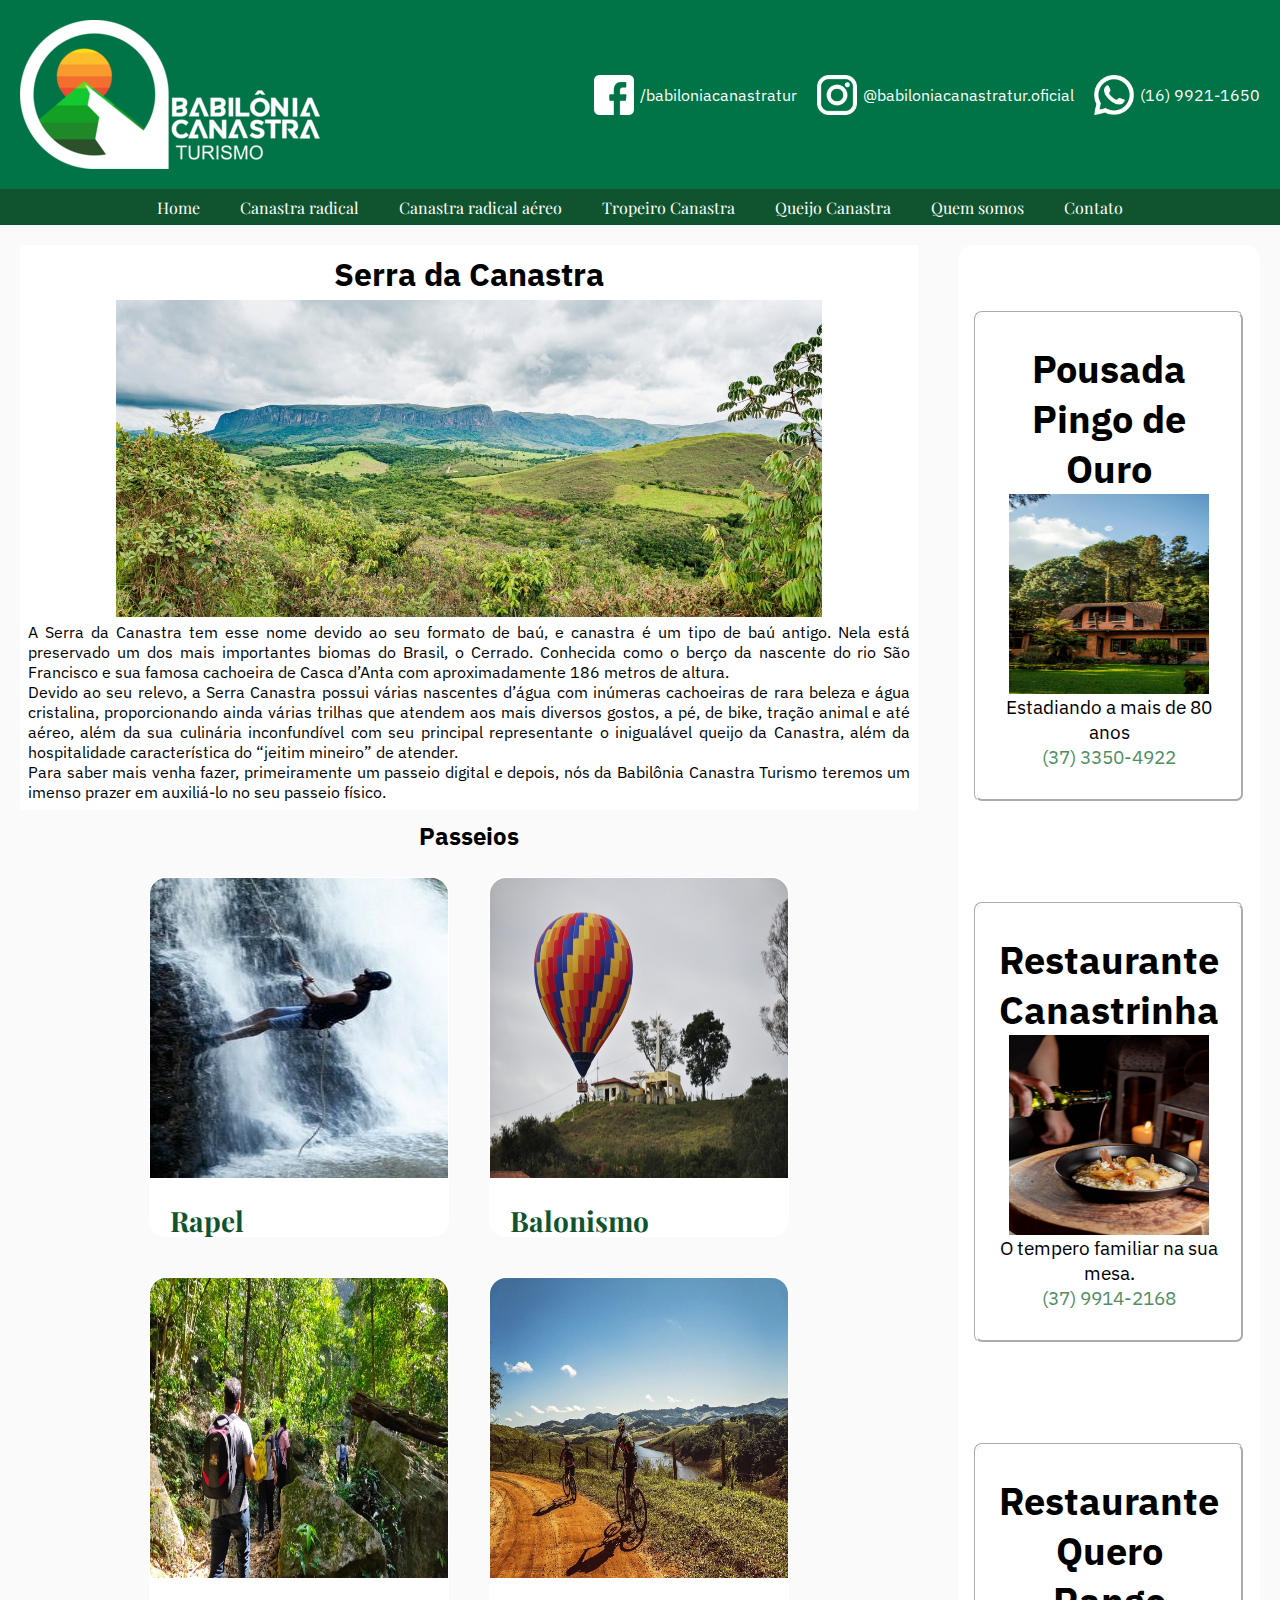
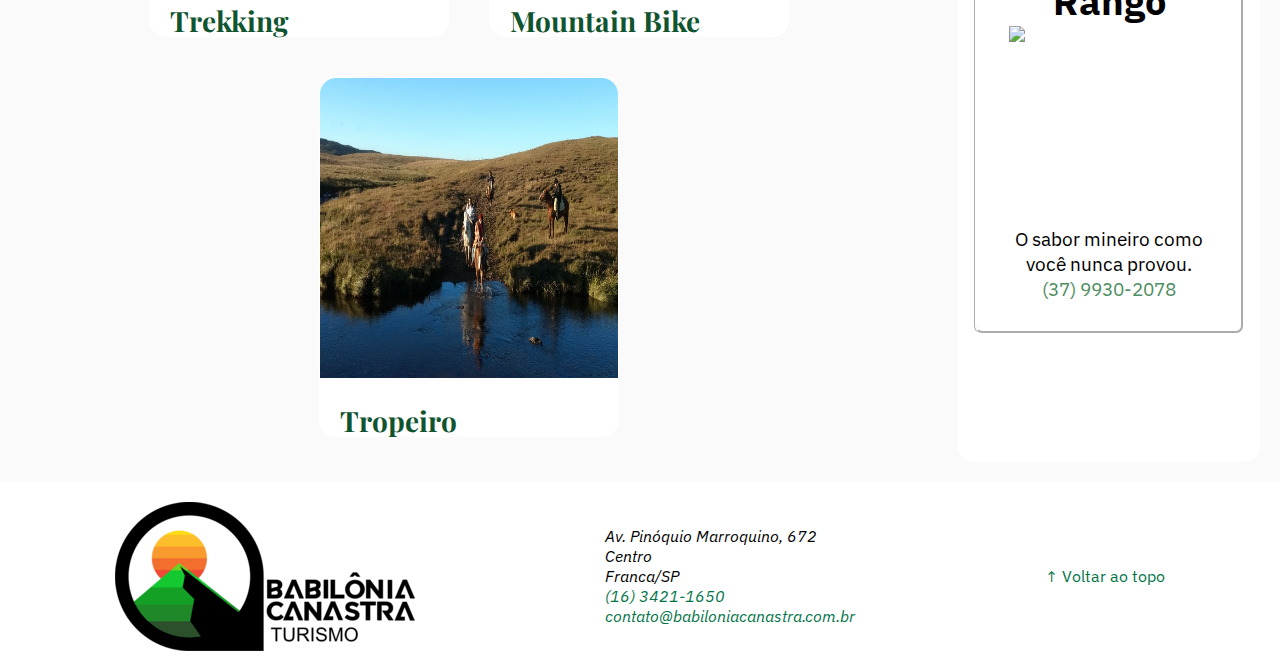
==== index.html @ f4d6158e "upload project" ====
<!DOCTYPE html>
<html lang="pt-br">
<head>
    <meta charset="UTF-8">
    <meta http-equiv="X-UA-Compatible" content="IE=edge">
    <meta name="viewport" content="width=device-width, initial-scale=1.0">
    <title>&bull; Babilônia Canastra Turismo</title>
    <link rel="stylesheet" href="css/index.css">
    <link rel="apple-touch-icon" sizes="180x180" href="img/favicon/apple-touch-icon.png">
    <link rel="icon" type="image/png" sizes="32x32" href="img/favicon/favicon-32x32.png">
    <link rel="icon" type="image/png" sizes="16x16" href="img/favicon/favicon-16x16.png">
    <link rel="manifest" href="img/favicon/site.webmanifest">

</head>
<body>

    <header id="topo">
      <img id="img-logo" src="img/LOGO_BC_TURISMO_BRANCO_300px.png" alt="Logotipo Babilônia Canastra Turismo">
  
      <nav id="social">
        <ul>          
          <li>
            <a href="#" title="/babiloniacanastra">
              <img src="img/facebook-64x64.png" alt="Facebook" >
              <span>/babiloniacanastratur</span>
            </a>
          </li>
  
          <li>
            <a href="#" title="@babiloniacanastra.oficial">
              <img src="img/instagram-64x64.png" alt="Instagram" >
              <span>@babiloniacanastratur.oficial</span>
            </a>
          </li>
  
          <li>
            <a href="#" title="(16) 9921-1650">
              <img src="img/whatsapp-64x64.png" alt="Whatsapp" >
              <span>(16) 9921-1650</span>
            </a>
          </li>
  
        </ul>
      </nav>
  
      <nav id="menu-principal">
        <div id="menu-contraido">
          <input type="checkbox">
          <span></span>
          <ul>
            <li>
              <a href="index.html">Home</a>
            </li>            
            <li>
              <a href="canastraradical.html">Canastra radical</a>
            </li>            
            <li>
              <a href="pag3.html">Canastra radical aéreo</a>
            </li>
            <li>
              <a href="pag4.html">Tropeiro Canastra</a>
            </li>
            <li>
              <a href="pag5.html">Queijo Canastra</a>
            </li>            
            <li>
              <a href="quemsomos.html">Quem somos</a>
            </li>
            <li>
              <a href="#footer">Contato</a>
            </li>

          </ul>
        </div>
      </nav>
    </header>

 <main>
      <!-- main (área principal de conteúdo) -->
      <section>
        <div id="cartao-apresentacao">        
          <h1>Serra da Canastra</h1>
          <img src="img/serra_canastra.jpeg" alt="serra da canastra" id="img-serra">
          <blockquote>
          <p>A Serra da Canastra tem esse nome devido ao seu formato de baú, e canastra é um tipo de baú antigo. Nela está preservado um dos mais importantes biomas do Brasil, o Cerrado. Conhecida como o berço da nascente do rio São Francisco e sua famosa cachoeira de Casca d’Anta com aproximadamente 186 metros de altura.</p>
          <p>Devido ao seu relevo, a Serra Canastra possui várias nascentes d’água com inúmeras cachoeiras de rara beleza e água cristalina, proporcionando ainda várias trilhas que atendem aos mais diversos gostos, a pé, de bike, tração animal e até aéreo, além da sua culinária inconfundível com seu principal representante o inigualável queijo da Canastra, além da hospitalidade característica do “jeitim mineiro” de atender.</p>
          <p>Para saber mais venha fazer, primeiramente um passeio digital e depois, nós da Babilônia Canastra Turismo teremos um imenso prazer em auxiliá-lo no seu passeio físico.</p>
          </blockquote>
          <!-- Formatar -->
          <!-- <h3>Oferecemos traslado em veículo 4X4 a partir do Aeroporto de Ribeirão Preto/SP, bem como, da rodoviária de Franca/SP</h3> -->
        </div>              

        <h2>Passeios</h2>
        <article>
          <div class="cartao-passeio">
            <a href="passeio01.html">
              <div>
                <img src="img/rapel.jpeg" alt="Rapel na serra">
                <h1>Rapel </h1>              
              </div>
            </a>
          </div>
          
          <div class="cartao-passeio">
            <a href="#">
              <div>
                <img src="img/balonismo.jpeg" alt="Balonismo na serra">
                <h1>Balonismo</h1>
              </div>
            </a>
          </div>    

          <div class="cartao-passeio">
            <a href="#">
              <div>
                <img src="img/trekking.jpeg" alt="Trilha corrida">
                <h1>Trekking</h1>
              </div>
            </a>
          </div>

          <div class="cartao-passeio">
            <a href="#">
              <div>
                <img src="img/mountain_bike_1.jpeg" alt="Mountain Bike">
                <h1>Mountain Bike</h1>
              </div>
            </a>
          </div>

          <div class="cartao-passeio">
            <a href="#">
              <div>
                <img src="img/cavalgada.jpg" alt="Cavalgada Tropeiro">
                <h1>Tropeiro</h1>
              </div>
            </a>
          </div>          

        </article>
      </section>
      <aside>
        <article>
          <h1>Pousada Pingo de Ouro</h1>
          <img src="img/pousada_serra.jpg" alt="Pousada pingo de ouro">
          <p>Estadiando a mais de 80 anos</p>
          <p><a href="tel:+55373350-4922">(37) 3350-4922</a></p>
        </article>
        <article>
          <h1>Restaurante Canastrinha</h1>
          <img src="img/restaurante.jpg" alt="Restaurante canastrinha">
          <p>O tempero familiar na sua mesa.</p>
          <p><a href="tel:+553799142168">(37) 9914-2168</a></p>
        </article>
        <article>
          <h1>Restaurante Quero Rango</h1>
          <img src="img/restaurante_quero_rango.jpg" alt="Restaurante quero rango">
          <p>O sabor mineiro como você nunca provou.</p>
          <p><a href="tel:+553799302078">(37) 9930-2078</a></p>
        </article>

      </aside>
    </main>        

    <footer id="footer">      
      <img src="img/LOGO_BC_TURISMO_SEMFUNDO_300px.png" alt="Logotipo Babilônia Canastra Turismo">
  
      <address>
        Av. Pinóquio Marroquino, 672<br>
        Centro<br>
        Franca/SP<br>
        <a href="tel:+55163322-0660">(16) 3421-1650</a><br>
        <a href="mailto:contato@babiloniacanastra.com.br">contato@babiloniacanastra.com.br</a>
      </address>
  
      <a href="#topo">&uarr; Voltar ao topo</a>  
    </footer>    
</body>
---- css/index.css ----
@import url('https://fonts.googleapis.com/css2?family=IBM+Plex+Sans:ital,wght@0,400;0,700;1,400;1,700&family=Playfair+Display:ital,wght@0,400;0,700;1,400;1,700&display=swap');

/* Variáveis */
:root {
  --cor-prim: #007447;
  --cor-prim-clara: #4f8e63;
  --cor-secun: #0F542F;
  --cor-secun-clara: #FD9CA3;
  --cor-fundo: #ffffff;
  --cor-fundo-clara: #fafafa;
  --cor-texto: #ffffff;
  --cor-texto-black:  black;
  --fonte-texto: 'IBM Plex Sans', sans-serif;
  --fonte-titulo: 'Playfair Display', serif;
}

/************* CSS reset **************************/
* { /* Todos os elementos */
  font-family: var(--fonte-texto);
  padding: 0;
  margin: 0;
  box-sizing: border-box; /* a borda faz parte das dimensões do elemento */
  /*background-color: var(--cor-fundo);
  color: var(--cor-texto);*/
}
/*************************************************/
html {
  font-size: 16px;
  scroll-behavior: smooth; /* Rolagem suave */
}
header {
  display: flex;
  justify-content: space-between;  /* espaço intermediário */
  align-items: center;  /* centralização vertical */
  background-color: var(--cor-prim);
  min-height: 50px; /* altura mínima */
  flex-wrap: wrap;  /* força a quebra de linhas entre elementos flex */
}
#img-logo {
  background-color: transparent;
  margin: 20px;
}

/* nav #social */
#social ul {
  list-style: none;
  display: flex;
  margin: 20px;
}

#social ul li a {
  height: 40px;
  display: flex;
  align-items: center;
  margin-left: 20px;
  color: var(--cor-fundo);
  text-decoration: none;
}

#social ul li a img {
  width: 40px;
  filter: brightness(2);
}

#social ul li a span {
  margin-left: 6px;
}

#menu-principal {
  display: flex;
  justify-content: center;  /* centralização horizontal */
  align-items: center;  /* centralização vertical */
  background-color: var(--cor-secun);
  min-height: 25px; /* altura mínima */
  width: 100%;
}
#menu-principal ul { /* Afeta o <ul> dentro de #menu-principal */
  list-style: none; /* Tira a decoração dos itens da lista */
  display: flex;  /* Container flex - todos os itens filhos na horizontal por padrão */
}
#menu-principal ul li {
  height: 36px;
  margin: 0 10px; /* 0 topo, fundo; 10px esquerda e direita */
  display: flex;
}
#menu-principal ul li a {
  font-family: var(--fonte-titulo);
  height: 36px;
  align-items: center;
  display: flex;
  padding: 0 10px;
  color: var(--cor-texto);
  text-decoration: none; /* Sem sublinhado */
  background-color: var(--cor-secun);
  transition: 300ms; /* Afeta a velocidade dos efeitos do hover */
}
/* Quando o mouse passa sobre o link do menu */
#menu-principal ul li a:hover {
  /* Filtro que escurece a cor do item (cor de frente + cor de fundo 
    brightness < 1: escurece
    brightness > 1: clareia
  */
  filter: brightness(1.2);
}

#menu-contraido {
  display: inline-block;
  position: relative;
}

/* Input checkbox e o span têm o mesmo tamanho e estão um sobre o outro */
#menu-contraido input, #menu-contraido span {
  width: 40px;
  height: 40px;
  position: absolute;
  top: 0;
  left: 0;
}

#menu-contraido input {
  /* Quanto maior o z-index, mais acima (pensando em camadas) o elemento estará.
     O padrão do z-index é 0. */
  z-index: 100;
  opacity: 0;   /* Esconde o checkbox */
  display: none;
}

#menu-contraido span {
  display: block;
  background-color: var(--cor-prim);
  border-radius: 4px;
  border: 2px solid var(--cor-texto);
  background-image: url('../img/menu-icon-48x48.png');
  background-size: 40px;
  background-position: center center;
  cursor: pointer;  /* Cursor de "mãozinha" para links */
  display: none;
}

/* O seletor ~ seleciona o elemento irmão */
#menu-contraido input:checked ~ span {
  background-image: url('../img/close-icon-48x48.png');
}

main {
  display: flex;
  justify-content: center;  /* centralização horizontal */
  align-items: stretch;  /* filhos com 100% da altura do pai */
  min-height: 200px; /* altura mínima */
  background-color: var(--cor-fundo-clara);
}

footer {
  display: flex;
  justify-content: space-around;  /* distribui o espaço entre os itens filhos */
  align-items: center;  /* centralização vertical */
  background-color: var(--cor-fundo);
  min-height: 50px; /* altura mínima */
  padding: 20px;
  color: var(--cor-texto-black);
}

/* Links dentro do footer */
footer a {
  color: var(--cor-prim);
  text-decoration: none; /* sem sublinhado */
}

footer a:hover {
  text-decoration: underline;
}

section {
  display: flex;
  justify-content: center;  /* centralização horizontal */
  align-items: center;  /* centralização vertical */
  flex-direction: column; /* itens filhos em coluna (na vertical) */
  background-color: transparent;
  width: 75%;
  margin: 20px;
}

section > h2 {
  margin-top: 10px;
}

#cartao-apresentacao{
  display: flex;  
  flex-direction: column;
  justify-content: center;
  align-items: center;
  background-color: white;
  padding: 8px;  
}

#img-serra{
  margin-top: 5px;
  margin-bottom: 5px;
  width: 80%;  
}

blockquote > p {
  text-align:  justify;
}


/* Regra para o título h1 que está dentro de section */
section > h1 { /* O sinal de > indica que serão atingidos apenas
  os h1 FILHOS DIRETOS de section */
  text-align: center;
  width: 100%;
  padding-bottom: 4px;
  color: black;
  font-family: var(--fonte-titulo);
  font-style: italic;
  font-size: 2rem;
  text-shadow: -1px -1px 1px rgba(255, 255, 255, 0.4);
}

section > blockquote {
  padding-top: 5px;
}


section > h1 {
 padding-top: 5px; 
}

/* Regra para os títulos h1 que estão dentro dos articles do section */
section > article > h1 {
  text-align: right;
  width: 100%;
  color: var(--cor-texto);
  font-family: var(--fonte-titulo);
  font-size: 1.5rem;
}

/* Classe cartao-passeio */
.cartao-passeio {
  border: 1px solid var(--cor-fundo);
  background-color: var(--cor-fundo);
  width: 300px;
  height: 360px;
  margin: 20px;
  border-radius: 16px;
}

/* Regra para link de .cartao-passeio */
.cartao-passeio a {
  text-decoration: none;  
}

.cartao-passeio a div {
  transition: 400ms;
}

/* Regra para o link de .cartao-passeio quando o mouse sobrevoa */
.cartao-passeio a:hover div {
  filter: brightness(1.2);
  box-shadow: 3px 3px 6px rgba(255, 255, 255, 0.15);
}

/* Regra para a div interna de .cartao-passeio */
.cartao-passeio div {
  height: 360px;
  border-radius: 16px;
}

/* Regra para imagens dentro de .cartao-passeio */
.cartao-passeio img {
  width: 100%;
  height: 300px;
  border-top-left-radius: 16px;
  border-top-right-radius: 16px;
}

.cartao-passeio h1 {
  margin: 20px;
  font-family: var(--fonte-titulo);
  font-size: 1.75rem;
  color: var(--cor-secun);
}

.cartao-passeio p {
  color: var(--cor-texto);
  margin: 0 20px;
}

aside {
  display: flex;
  justify-content: left;  /* alinhamento inicial */
  align-items: center;  /* centralização vertical */
  background-color: var(--cor-fundo);
  margin: 20px;
  border-radius: 16px;
  width: 25%;
  padding: 16px;
  color: var(--cor-texto);
  font-size: 1.2rem;
  flex-direction: column;
}

/* Links que estão dentro do aside */
aside a {
  color: var(--cor-prim-clara);
  text-decoration: none;  /* Tira o sublinhado */
}

aside a:hover {
  color: var(--cor-prim);
  text-decoration: underline;
}

/* Articles que estão dentro de aside */
aside article {
  text-align: center;
  margin: 50px 0;
  padding: 30px 20px;
  border: 3px groove var(--cor-texto);
  border-radius: 8px;
}

aside article h1 {
  color: var(--cor-texto-black);
}

aside article p {  
  color: var(--cor-texto-black);
}

aside article img{
  width: 200px;
  height: 200px;
}

article {
  display: flex;
  justify-content: center;  /* centralização horizontal */
  flex-wrap: wrap;
  align-items: center;  /* centralização vertical */
  background-color: transparent;
  margin: 5px;
  min-height: 100px;
  width: 100%;
}

.pagina-interna {
  color: var(--cor-texto);
  font-family: var(--fonte-texto);
}

.pagina-interna figure {
  background-color: var(--cor-fundo);
  padding: 20px;
  border-radius: 16px;
  margin: 30px 0;
  text-align: center;
}

.pagina-interna figure img {
  width: 100%;
  max-width: 800px;
}

.pagina-interna figure figcaption {
  font-family: var(--fonte-titulo);
  font-style: italic;
  text-align: center;
  color: var(--cor-texto);
  text-shadow: 1px 1px 2px var(--cor-fundo-clara);
  padding: 8px 8px 0 8px;
}

.pagina-interna p {
  text-align: left;
  margin-bottom: 12px;
  line-height: 1.2;
  width: 100%;
  font-size: 1.2rem;
}

.pagina-interna section h2 {
  text-align: left;
  width: 100%;
  color: var(--cor-fundo);
  font-family: var(--fonte-titulo);
  font-style: italic;
  font-size: 1.5rem;
  text-shadow: -1px -1px 1px rgba(255, 255, 255, 0.4);  
}

.pagina-interna section h1 {
  font-family: var(--fonte-titulo);
  font-size: 2.5rem;
  color: var(--cor-secun-clara);
  font-weight: bold;
  text-align: left;  
}

.pagina-interna a {
  color: var(--cor-prim-clara);
  text-decoration: none;
}

.pagina-interna a:hover {
  color: var(--cor-prim);
  text-decoration: underline;
}


/**************************************************
             REGRAS DE RESPONSIVIDADE
***************************************************/

/* Computadores com tela pequena */
@media (max-width: 1200px) {
  /*body {
    filter: hue-rotate(45deg);
  }*/

  /* Esconde o texto das redes sociais */
  #social ul li a span {
    display: none; /* Não preserva o espaço do elemento */
  }

  /* Ajusta o flex-direction do main para column para
    passar o aside para baixo */
  main {
    flex-direction: column;
  }

  /* section e aside passam a ter largura de 100% */
  section, aside {
    /* Usa a função calc() para descontar os 40px das margens
      laterais dos elementos e evitar rolagem horizontal */
    width: calc(100% - 40px);
  }

  /* Os anúncios do article ficam na horizontal */
  aside {
    flex-direction: row;
    /* Faz com que os articles fiquem com a mesma altura */
    align-items: stretch;
  }

  aside article {
    margin: 0 30px;
  }
}

/* Dispositivos (tablets) */
@media (max-width: 992px) {
  /*body {
    filter: hue-rotate(90deg);
  }*/
  /* POR ENQUANTO não necessita de ajuste */
}

/* Dispositivos (celulares) médios */
@media (max-width: 768px) {
  /*body {
    filter: hue-rotate(135deg);
  }*/

  #menu-principal {
    min-height: 56px;
    padding: 0;
    margin-top: 0;
  }

  #menu-contraido {
    margin-top: 40px;
    width: 100%;
  }

  #menu-contraido input, #menu-contraido span {
    display: block; /* Reexibe o botão do menu */
    left: 20px;
    top: -38px;
  }

  #menu-contraido ul {
    display: none;    /* Esconder o menu */
    margin-top: 30px;
  }

  #menu-contraido ul li {
    display: block;
    margin: 6px 0;
  }

  #menu-contraido ul li a {
    width: 100%;
    display: flex;
  }

  #menu-contraido input:checked ~ ul {
    display: block; /* Reexibe o menu quando o checkbox for marcado */
  }

  #menu-contraido input:checked,  #menu-contraido input:checked ~ span {
    top: -30px;
  }

  /* Os anúncios do article voltam a ficar na vertical */
  aside {
    flex-direction: column;
    /* "Desliga" o stretch do breakpoint anterior */
    align-items: flex-start;
  }

  aside article {
    margin: 30px 0;
  }

  /* Empilha os elementos do footer */
  footer {
    flex-direction: column;
  }

  footer img, footer address {
    margin-bottom: 20px;    
  }

}

/* Dispositivos (celulares) pequenos */
@media (max-width: 576px) {
  /*body {
    filter: hue-rotate(180deg);
  }*/

  /* Empilha os elementos do header */
  header {
    flex-direction: column;
  }
}

/* O padrão do nosso CSS é para telas > 1200px */
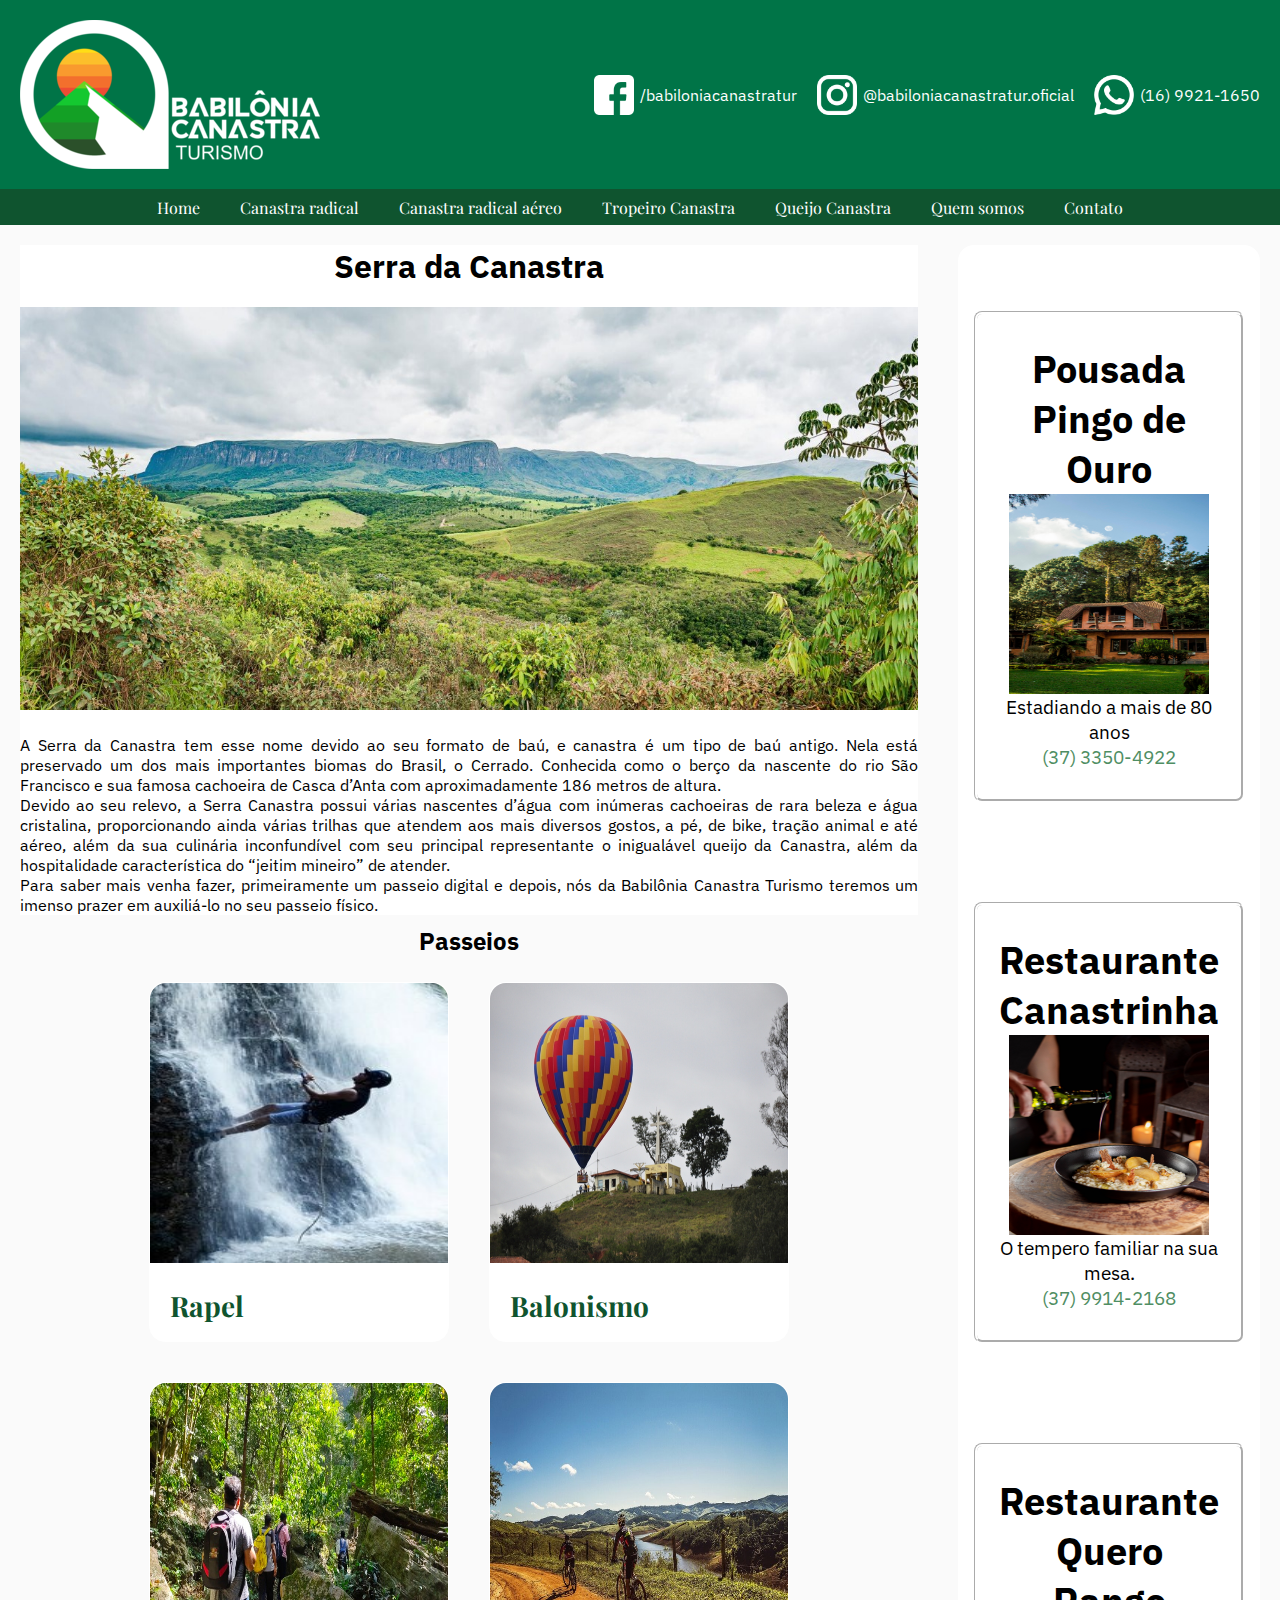
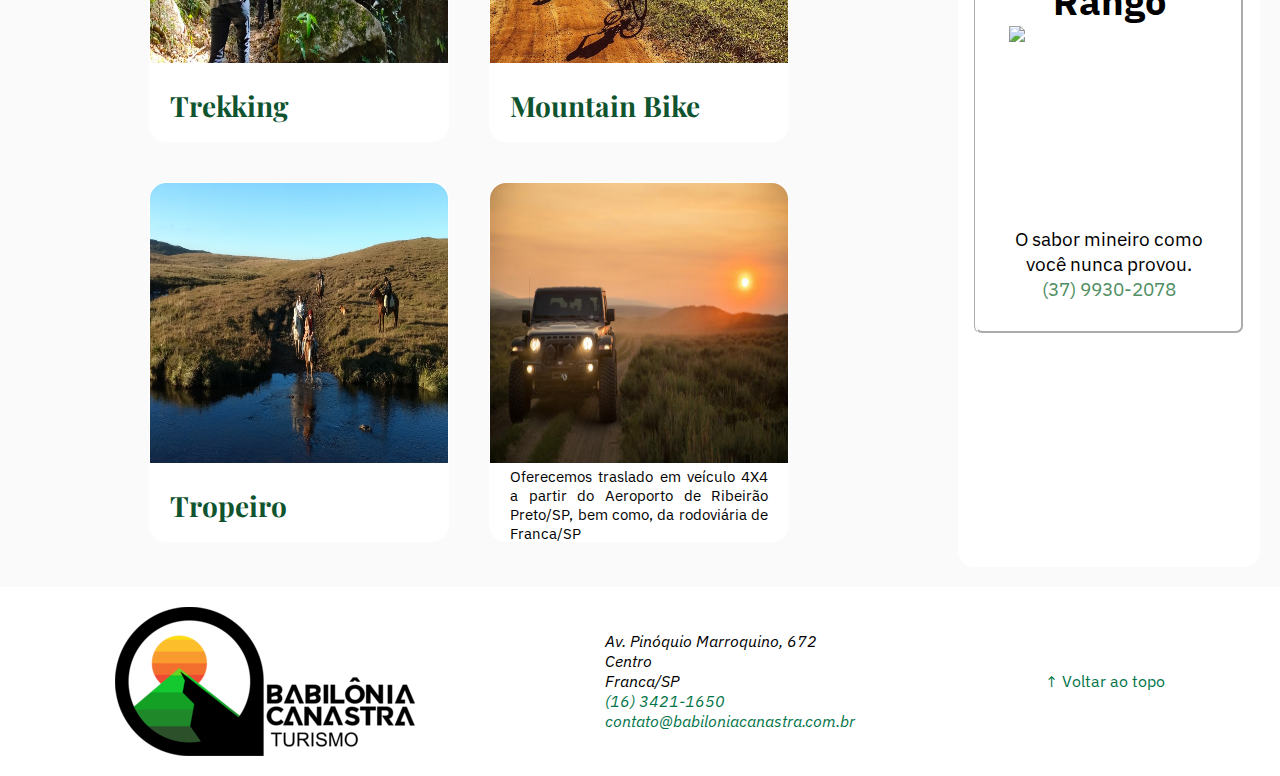
==== commit 174ab68f: "(24-11) Atualizando Template" ====
--- a/index.html
+++ b/index.html
@@ -1,5 +1,6 @@
 <!DOCTYPE html>
 <html lang="pt-br">
+
 <head>
     <meta charset="UTF-8">
     <meta http-equiv="X-UA-Compatible" content="IE=edge">
@@ -10,169 +11,158 @@
     <link rel="icon" type="image/png" sizes="32x32" href="img/favicon/favicon-32x32.png">
     <link rel="icon" type="image/png" sizes="16x16" href="img/favicon/favicon-16x16.png">
     <link rel="manifest" href="img/favicon/site.webmanifest">
+</head>
 
-</head>
 <body>
-
     <header id="topo">
-      <img id="img-logo" src="img/LOGO_BC_TURISMO_BRANCO_300px.png" alt="Logotipo Babilônia Canastra Turismo">
-  
-      <nav id="social">
-        <ul>          
-          <li>
-            <a href="#" title="/babiloniacanastra">
-              <img src="img/facebook-64x64.png" alt="Facebook" >
-              <span>/babiloniacanastratur</span>
-            </a>
-          </li>
-  
-          <li>
-            <a href="#" title="@babiloniacanastra.oficial">
-              <img src="img/instagram-64x64.png" alt="Instagram" >
-              <span>@babiloniacanastratur.oficial</span>
-            </a>
-          </li>
-  
-          <li>
-            <a href="#" title="(16) 9921-1650">
-              <img src="img/whatsapp-64x64.png" alt="Whatsapp" >
-              <span>(16) 9921-1650</span>
-            </a>
-          </li>
-  
-        </ul>
-      </nav>
-  
-      <nav id="menu-principal">
-        <div id="menu-contraido">
-          <input type="checkbox">
-          <span></span>
-          <ul>
-            <li>
-              <a href="index.html">Home</a>
-            </li>            
-            <li>
-              <a href="canastraradical.html">Canastra radical</a>
-            </li>            
-            <li>
-              <a href="pag3.html">Canastra radical aéreo</a>
-            </li>
-            <li>
-              <a href="pag4.html">Tropeiro Canastra</a>
-            </li>
-            <li>
-              <a href="pag5.html">Queijo Canastra</a>
-            </li>            
-            <li>
-              <a href="quemsomos.html">Quem somos</a>
-            </li>
-            <li>
-              <a href="#footer">Contato</a>
-            </li>
-
-          </ul>
-        </div>
-      </nav>
+        <img id="img-logo" src="img/LOGO_BC_TURISMO_BRANCO_300px.png" alt="Logotipo Babilônia Canastra Turismo">
+        <nav id="social">
+            <ul>
+                <li>
+                    <a href="#" title="/babiloniacanastra">
+                        <img src="img/facebook-64x64.png" alt="Facebook">
+                        <span>/babiloniacanastratur</span>
+                    </a>
+                </li>
+                <li>
+                    <a href="#" title="@babiloniacanastra.oficial">
+                        <img src="img/instagram-64x64.png" alt="Instagram">
+                        <span>@babiloniacanastratur.oficial</span>
+                    </a>
+                </li>
+                <li>
+                    <a href="#" title="(16) 9921-1650">
+                        <img src="img/whatsapp-64x64.png" alt="Whatsapp">
+                        <span>(16) 9921-1650</span>
+                    </a>
+                </li>
+            </ul>
+        </nav>
+        <nav id="menu-principal">
+            <div id="menu-contraido">
+                <input type="checkbox">
+                <span></span>
+                <ul>
+                    <li>
+                        <a href="index.html">Home</a>
+                    </li>
+                    <li>
+                        <a href="canastraradical.html">Canastra radical</a>
+                    </li>
+                    <li>
+                        <a href="radical_aereo.html">Canastra radical aéreo</a>
+                    </li>
+                    <li>
+                        <a href="tropeiro_canastra.html">Tropeiro Canastra</a>
+                    </li>
+                    <li>
+                        <a href="queijo_canastra.html">Queijo Canastra</a>
+                    </li>
+                    <li>
+                        <a href="quemsomos.html">Quem somos</a>
+                    </li>
+                    <li>
+                        <a href="#footer">Contato</a>
+                    </li>
+                </ul>
+            </div>
+        </nav>
     </header>
-
- <main>
-      <!-- main (área principal de conteúdo) -->
-      <section>
-        <div id="cartao-apresentacao">        
-          <h1>Serra da Canastra</h1>
-          <img src="img/serra_canastra.jpeg" alt="serra da canastra" id="img-serra">
-          <blockquote>
-          <p>A Serra da Canastra tem esse nome devido ao seu formato de baú, e canastra é um tipo de baú antigo. Nela está preservado um dos mais importantes biomas do Brasil, o Cerrado. Conhecida como o berço da nascente do rio São Francisco e sua famosa cachoeira de Casca d’Anta com aproximadamente 186 metros de altura.</p>
-          <p>Devido ao seu relevo, a Serra Canastra possui várias nascentes d’água com inúmeras cachoeiras de rara beleza e água cristalina, proporcionando ainda várias trilhas que atendem aos mais diversos gostos, a pé, de bike, tração animal e até aéreo, além da sua culinária inconfundível com seu principal representante o inigualável queijo da Canastra, além da hospitalidade característica do “jeitim mineiro” de atender.</p>
-          <p>Para saber mais venha fazer, primeiramente um passeio digital e depois, nós da Babilônia Canastra Turismo teremos um imenso prazer em auxiliá-lo no seu passeio físico.</p>
-          </blockquote>
-          <!-- Formatar -->
-          <!-- <h3>Oferecemos traslado em veículo 4X4 a partir do Aeroporto de Ribeirão Preto/SP, bem como, da rodoviária de Franca/SP</h3> -->
-        </div>              
-
-        <h2>Passeios</h2>
-        <article>
-          <div class="cartao-passeio">
-            <a href="passeio01.html">
-              <div>
-                <img src="img/rapel.jpeg" alt="Rapel na serra">
-                <h1>Rapel </h1>              
-              </div>
-            </a>
-          </div>
-          
-          <div class="cartao-passeio">
-            <a href="#">
-              <div>
-                <img src="img/balonismo.jpeg" alt="Balonismo na serra">
-                <h1>Balonismo</h1>
-              </div>
-            </a>
-          </div>    
-
-          <div class="cartao-passeio">
-            <a href="#">
-              <div>
-                <img src="img/trekking.jpeg" alt="Trilha corrida">
-                <h1>Trekking</h1>
-              </div>
-            </a>
-          </div>
-
-          <div class="cartao-passeio">
-            <a href="#">
-              <div>
-                <img src="img/mountain_bike_1.jpeg" alt="Mountain Bike">
-                <h1>Mountain Bike</h1>
-              </div>
-            </a>
-          </div>
-
-          <div class="cartao-passeio">
-            <a href="#">
-              <div>
-                <img src="img/cavalgada.jpg" alt="Cavalgada Tropeiro">
-                <h1>Tropeiro</h1>
-              </div>
-            </a>
-          </div>          
-
-        </article>
-      </section>
-      <aside>
-        <article>
-          <h1>Pousada Pingo de Ouro</h1>
-          <img src="img/pousada_serra.jpg" alt="Pousada pingo de ouro">
-          <p>Estadiando a mais de 80 anos</p>
-          <p><a href="tel:+55373350-4922">(37) 3350-4922</a></p>
-        </article>
-        <article>
-          <h1>Restaurante Canastrinha</h1>
-          <img src="img/restaurante.jpg" alt="Restaurante canastrinha">
-          <p>O tempero familiar na sua mesa.</p>
-          <p><a href="tel:+553799142168">(37) 9914-2168</a></p>
-        </article>
-        <article>
-          <h1>Restaurante Quero Rango</h1>
-          <img src="img/restaurante_quero_rango.jpg" alt="Restaurante quero rango">
-          <p>O sabor mineiro como você nunca provou.</p>
-          <p><a href="tel:+553799302078">(37) 9930-2078</a></p>
-        </article>
-
-      </aside>
-    </main>        
-
-    <footer id="footer">      
-      <img src="img/LOGO_BC_TURISMO_SEMFUNDO_300px.png" alt="Logotipo Babilônia Canastra Turismo">
-  
-      <address>
-        Av. Pinóquio Marroquino, 672<br>
-        Centro<br>
-        Franca/SP<br>
-        <a href="tel:+55163322-0660">(16) 3421-1650</a><br>
-        <a href="mailto:contato@babiloniacanastra.com.br">contato@babiloniacanastra.com.br</a>
-      </address>
-  
-      <a href="#topo">&uarr; Voltar ao topo</a>  
-    </footer>    
+    <main>
+        <!-- main (área principal de conteúdo) -->
+        <section>
+            <div id="cartao-apresentacao">
+                <h1>Serra da Canastra</h1>
+                <img src="img/serra_canastra.jpeg" alt="serra da canastra" id="img-serra">
+                <blockquote>
+                    <p>A Serra da Canastra tem esse nome devido ao seu formato de baú, e canastra é um tipo de baú antigo. Nela está preservado um dos mais importantes biomas do Brasil, o Cerrado. Conhecida como o berço da nascente do rio São Francisco e sua famosa cachoeira de Casca d’Anta com aproximadamente 186 metros de altura.</p>
+                    <p>Devido ao seu relevo, a Serra Canastra possui várias nascentes d’água com inúmeras cachoeiras de rara beleza e água cristalina, proporcionando ainda várias trilhas que atendem aos mais diversos gostos, a pé, de bike, tração animal e até aéreo, além da sua culinária inconfundível com seu principal representante o inigualável queijo da Canastra, além da hospitalidade característica do “jeitim mineiro” de atender.</p>
+                    <p>Para saber mais venha fazer, primeiramente um passeio digital e depois, nós da Babilônia Canastra Turismo teremos um imenso prazer em auxiliá-lo no seu passeio físico.</p>
+                </blockquote>
+                <!-- Formatar -->                
+            </div>
+            <h2>Passeios</h2>
+            <article>
+                <div class="cartao-passeio">
+                    <a href="passeio01.html">
+                        <div>
+                            <img src="img/rapel.jpeg" alt="Rapel na serra">
+                            <h1>Rapel</h1>
+                        </div>
+                    </a>
+                </div>
+                <div class="cartao-passeio">
+                    <a href="#">
+                        <div>
+                            <img src="img/balonismo.jpeg" alt="Balonismo na serra">
+                            <h1>Balonismo</h1>
+                        </div>
+                    </a>
+                </div>
+                <div class="cartao-passeio">
+                    <a href="#">
+                        <div>
+                            <img src="img/trekking.jpeg" alt="Trilha corrida">
+                            <h1>Trekking</h1>
+                        </div>
+                    </a>
+                </div>
+                <div class="cartao-passeio">
+                    <a href="#">
+                        <div>
+                            <img src="img/mountain_bike_1.jpeg" alt="Mountain Bike">
+                            <h1>Mountain Bike</h1>
+                        </div>
+                    </a>
+                </div>
+                <div class="cartao-passeio">
+                    <a href="#">
+                        <div>
+                            <img src="img/cavalgada.jpg" alt="Cavalgada Tropeiro">
+                            <h1>Tropeiro</h1>
+                        </div>
+                    </a>
+                </div>
+                <div class="cartao-passeio">
+                    <a href="#">
+                        <div>
+                            <img src="img/offroad.jpg" alt="traslado offroad">
+                            <p id="text-card-traslado">Oferecemos traslado em veículo 4X4 a partir do Aeroporto de Ribeirão Preto/SP, bem como, da rodoviária de Franca/SP</p>
+                        </div>
+                    </a>
+                </div>                
+            </article>
+        </section>
+        <aside>
+            <article>
+                <h1>Pousada Pingo de Ouro</h1>
+                <img src="img/pousada_serra.jpg" alt="Pousada pingo de ouro">
+                <p>Estadiando a mais de 80 anos</p>
+                <p><a href="tel:+55373350-4922">(37) 3350-4922</a></p>
+            </article>
+            <article>
+                <h1>Restaurante Canastrinha</h1>
+                <img src="img/restaurante.jpg" alt="Restaurante canastrinha">
+                <p>O tempero familiar na sua mesa.</p>
+                <p><a href="tel:+553799142168">(37) 9914-2168</a></p>
+            </article>
+            <article>
+                <h1>Restaurante Quero Rango</h1>
+                <img src="img/restaurante_quero_rango.jpg" alt="Restaurante quero rango">
+                <p>O sabor mineiro como você nunca provou.</p>
+                <p><a href="tel:+553799302078">(37) 9930-2078</a></p>
+            </article>
+        </aside>
+    </main>
+    <footer id="footer">
+        <img src="img/LOGO_BC_TURISMO_SEMFUNDO_300px.png" alt="Logotipo Babilônia Canastra Turismo">
+        <address>
+            Av. Pinóquio Marroquino, 672<br>
+            Centro<br>
+            Franca/SP<br>
+            <a href="tel:+55163322-0660">(16) 3421-1650</a><br>
+            <a href="mailto:contato@babiloniacanastra.com.br">contato@babiloniacanastra.com.br</a>
+        </address>
+        <a href="#topo">&uarr; Voltar ao topo</a>
+    </footer>
 </body>--- a/css/index.css
+++ b/css/index.css
@@ -171,8 +171,7 @@
 }
 
 section {
-  display: flex;
-  justify-content: center;  /* centralização horizontal */
+  display: flex;  
   align-items: center;  /* centralização vertical */
   flex-direction: column; /* itens filhos em coluna (na vertical) */
   background-color: transparent;
@@ -189,14 +188,13 @@
   flex-direction: column;
   justify-content: center;
   align-items: center;
-  background-color: white;
-  padding: 8px;  
+  background-color: white;    
 }
 
 #img-serra{
-  margin-top: 5px;
-  margin-bottom: 5px;
-  width: 80%;  
+  margin-top: 20px;
+  margin-bottom: 25px;
+  width: 100%;  
 }
 
 blockquote > p {
@@ -210,7 +208,7 @@
   text-align: center;
   width: 100%;
   padding-bottom: 4px;
-  color: black;
+  color: var(--cor-texto-black);
   font-family: var(--fonte-titulo);
   font-style: italic;
   font-size: 2rem;
@@ -221,16 +219,15 @@
   padding-top: 5px;
 }
 
-
 section > h1 {
  padding-top: 5px; 
 }
 
 /* Regra para os títulos h1 que estão dentro dos articles do section */
 section > article > h1 {
-  text-align: right;
-  width: 100%;
-  color: var(--cor-texto);
+  text-align: center;
+  width: 100%;
+  color: var(--cor-texto-black);
   font-family: var(--fonte-titulo);
   font-size: 1.5rem;
 }
@@ -269,7 +266,7 @@
 /* Regra para imagens dentro de .cartao-passeio */
 .cartao-passeio img {
   width: 100%;
-  height: 300px;
+  height: 280px;
   border-top-left-radius: 16px;
   border-top-right-radius: 16px;
 }
@@ -284,6 +281,26 @@
 .cartao-passeio p {
   color: var(--cor-texto);
   margin: 0 20px;
+}
+
+#text-card-traslado{
+  color: black; 
+  text-align: justify;
+  font-size: 15px;
+}
+
+#spacing{
+  margin-bottom: 30px;
+  padding: 2px;  
+}
+
+.text-justify{
+  text-align: justify;    
+  padding: 5px;
+}
+
+.spacing-image{  
+  margin-top: 10px;
 }
 
 aside {
@@ -333,7 +350,7 @@
   height: 200px;
 }
 
-article {
+article  {
   display: flex;
   justify-content: center;  /* centralização horizontal */
   flex-wrap: wrap;
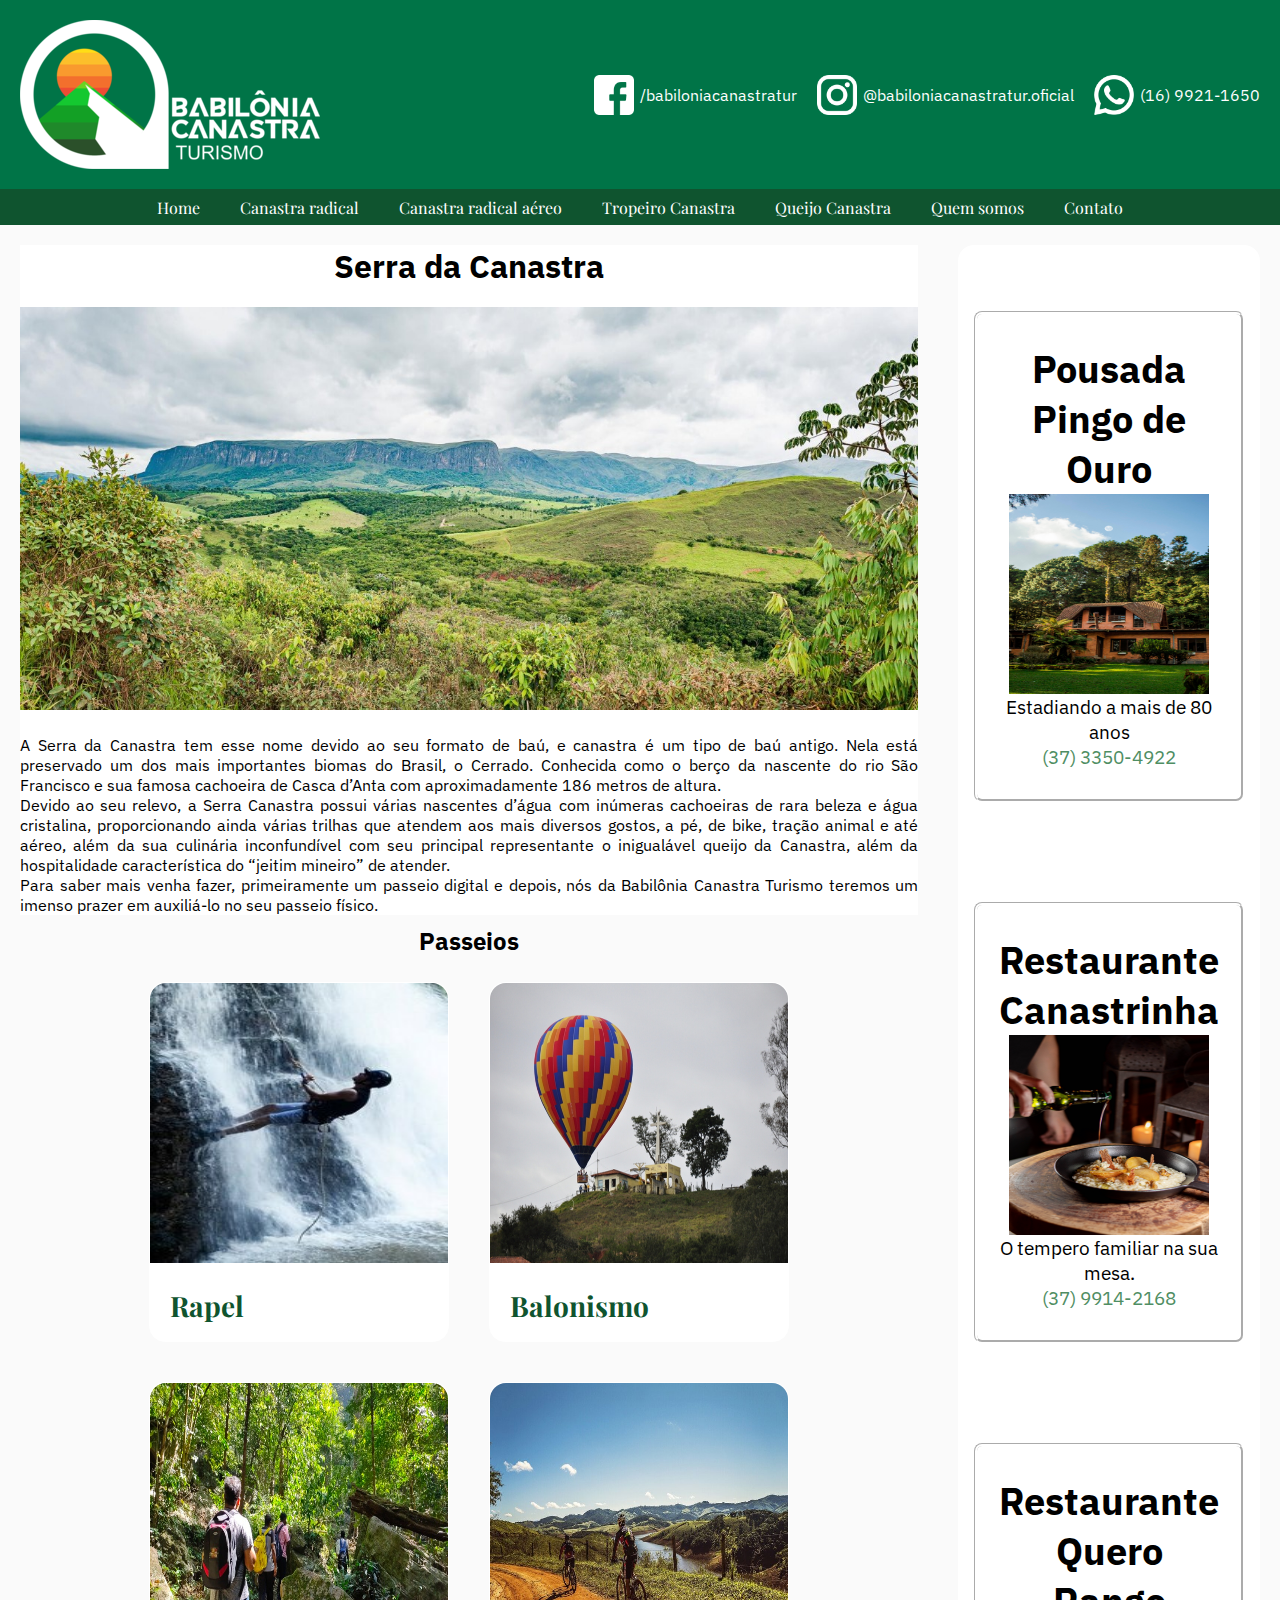
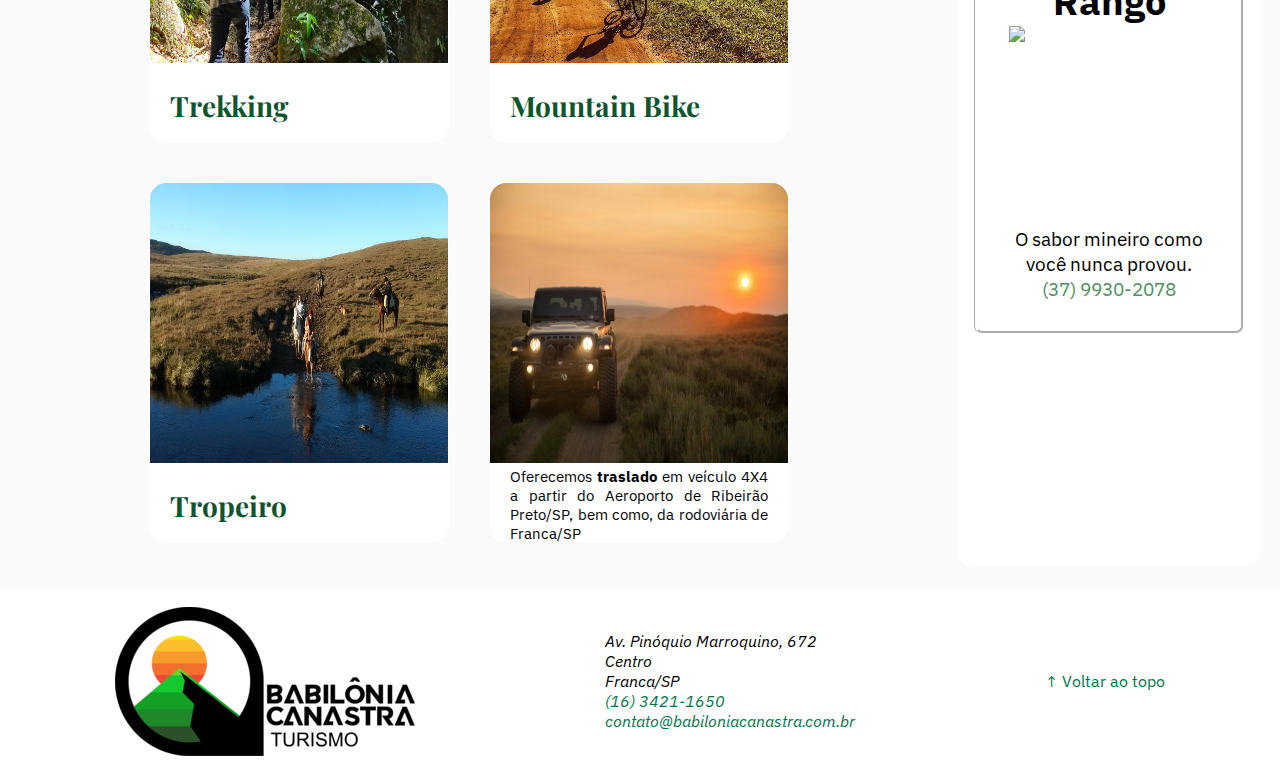
==== commit e66efcaf: "Atualizando Site" ====
--- a/index.html
+++ b/index.html
@@ -69,7 +69,6 @@
         </nav>
     </header>
     <main>
-        <!-- main (área principal de conteúdo) -->
         <section>
             <div id="cartao-apresentacao">
                 <h1>Serra da Canastra</h1>
@@ -127,7 +126,7 @@
                     <a href="#">
                         <div>
                             <img src="img/offroad.jpg" alt="traslado offroad">
-                            <p id="text-card-traslado">Oferecemos traslado em veículo 4X4 a partir do Aeroporto de Ribeirão Preto/SP, bem como, da rodoviária de Franca/SP</p>
+                            <p id="text-card-traslado">Oferecemos <strong>traslado</strong> em veículo 4X4 a partir do Aeroporto de Ribeirão Preto/SP, bem como, da rodoviária de Franca/SP</p>
                         </div>
                     </a>
                 </div>                
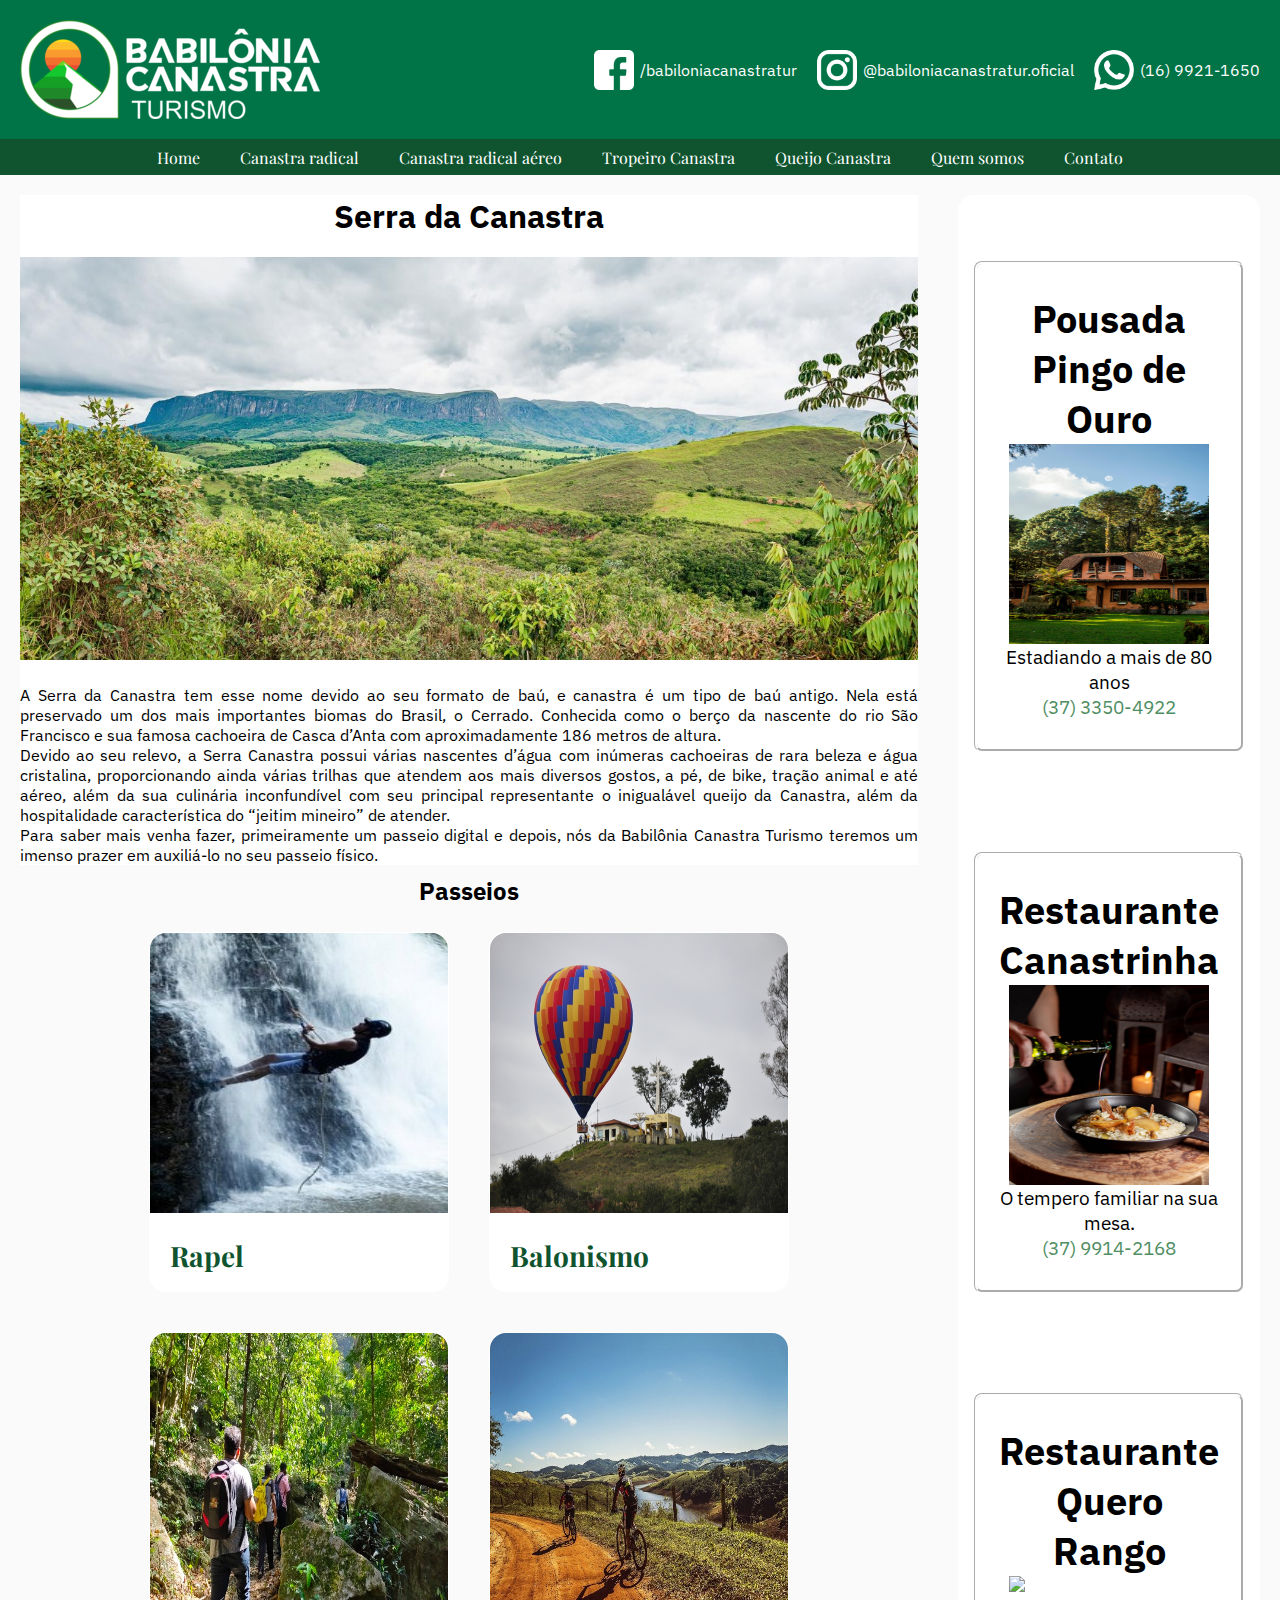
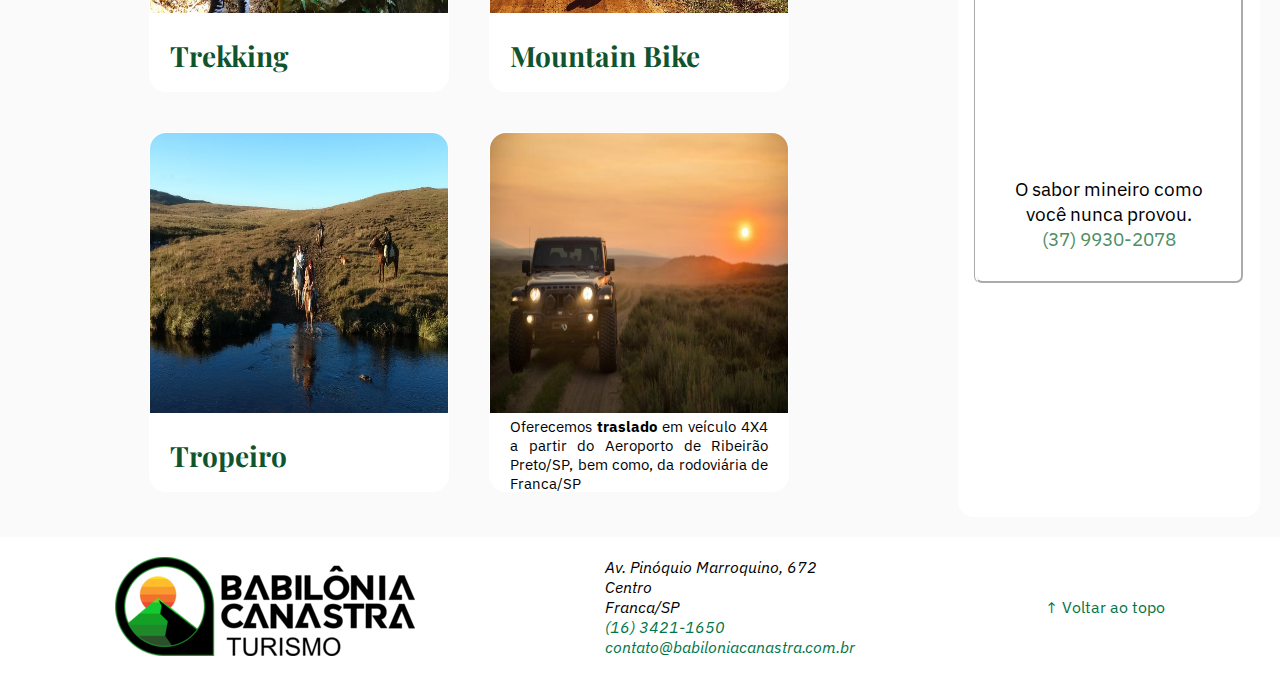
==== commit eadf63c7: "(24-11) atualizando pagina com novas formatações" ====
--- a/index.html
+++ b/index.html
@@ -15,7 +15,7 @@
 
 <body>
     <header id="topo">
-        <img id="img-logo" src="img/LOGO_BC_TURISMO_BRANCO_300px.png" alt="Logotipo Babilônia Canastra Turismo">
+        <img id="img-logo" src="img/LOGO_BC_TURISMO_BRANCO_VERDE_300px.png" alt="Logotipo Babilônia Canastra Turismo">
         <nav id="social">
             <ul>
                 <li>
@@ -78,14 +78,13 @@
                     <p>Devido ao seu relevo, a Serra Canastra possui várias nascentes d’água com inúmeras cachoeiras de rara beleza e água cristalina, proporcionando ainda várias trilhas que atendem aos mais diversos gostos, a pé, de bike, tração animal e até aéreo, além da sua culinária inconfundível com seu principal representante o inigualável queijo da Canastra, além da hospitalidade característica do “jeitim mineiro” de atender.</p>
                     <p>Para saber mais venha fazer, primeiramente um passeio digital e depois, nós da Babilônia Canastra Turismo teremos um imenso prazer em auxiliá-lo no seu passeio físico.</p>
                 </blockquote>
-                <!-- Formatar -->                
             </div>
             <h2>Passeios</h2>
             <article>
                 <div class="cartao-passeio">
                     <a href="passeio01.html">
                         <div>
-                            <img src="img/rapel.jpeg" alt="Rapel na serra">
+                            <img src="img/rapel_card.jpeg" alt="Rapel na serra">
                             <h1>Rapel</h1>
                         </div>
                     </a>
@@ -109,7 +108,7 @@
                 <div class="cartao-passeio">
                     <a href="#">
                         <div>
-                            <img src="img/mountain_bike_1.jpeg" alt="Mountain Bike">
+                            <img src="img/mountain_bike.jpeg" alt="Mountain Bike">
                             <h1>Mountain Bike</h1>
                         </div>
                     </a>
@@ -129,7 +128,7 @@
                             <p id="text-card-traslado">Oferecemos <strong>traslado</strong> em veículo 4X4 a partir do Aeroporto de Ribeirão Preto/SP, bem como, da rodoviária de Franca/SP</p>
                         </div>
                     </a>
-                </div>                
+                </div>
             </article>
         </section>
         <aside>
@@ -154,13 +153,13 @@
         </aside>
     </main>
     <footer id="footer">
-        <img src="img/LOGO_BC_TURISMO_SEMFUNDO_300px.png" alt="Logotipo Babilônia Canastra Turismo">
+        <img src="img/LOGO_BC_TURISMO_PRETO_VERDE_300px.png" alt="Logotipo Babilônia Canastra Turismo">
         <address>
             Av. Pinóquio Marroquino, 672<br>
             Centro<br>
             Franca/SP<br>
             <a href="tel:+55163322-0660">(16) 3421-1650</a><br>
-            <a href="mailto:contato@babiloniacanastra.com.br">contato@babiloniacanastra.com.br</a>
+            <a href="suporte:contato@babiloniacanastra.com.br">contato@babiloniacanastra.com.br</a>
         </address>
         <a href="#topo">&uarr; Voltar ao topo</a>
     </footer>
--- a/css/index.css
+++ b/css/index.css
@@ -197,6 +197,12 @@
   width: 100%;  
 }
 
+.img-style_pdrao{
+  margin-top: 15px;
+  margin-bottom: 15px;
+  width: 80%; 
+}
+
 blockquote > p {
   text-align:  justify;
 }
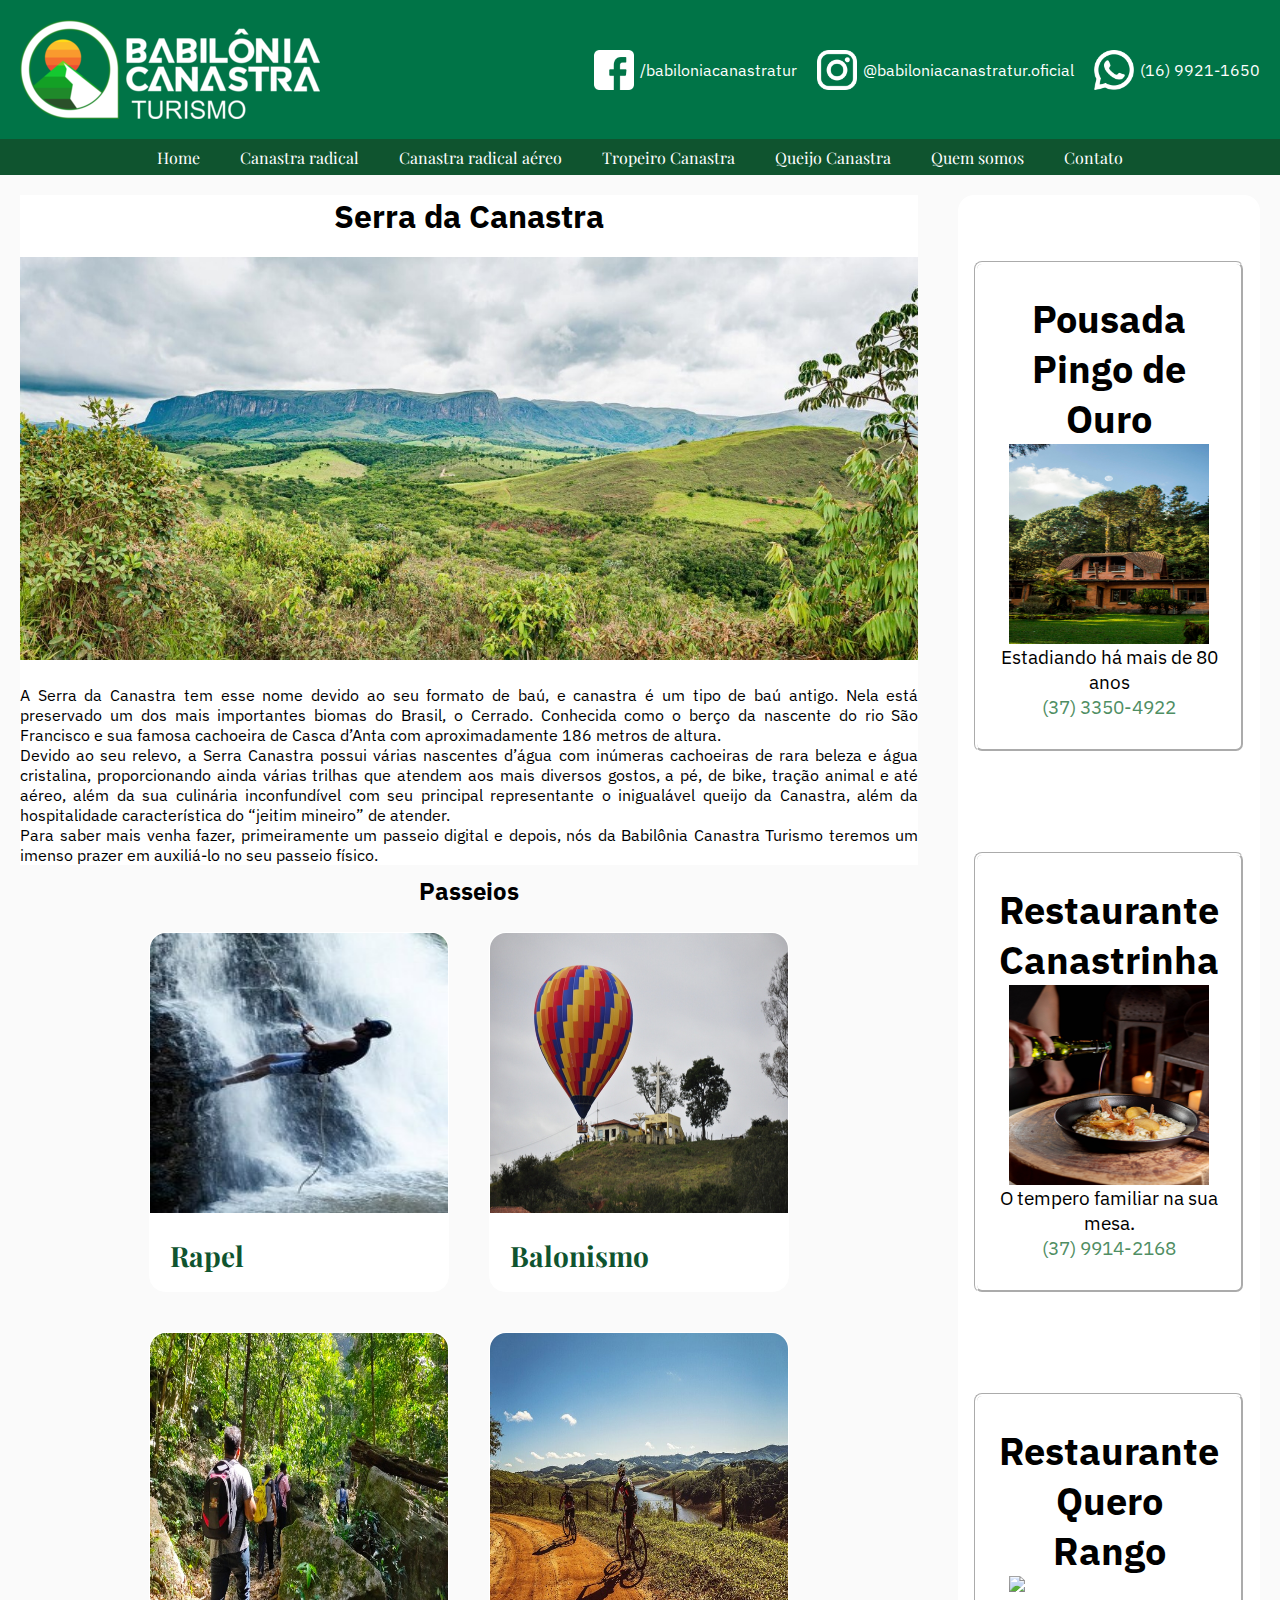
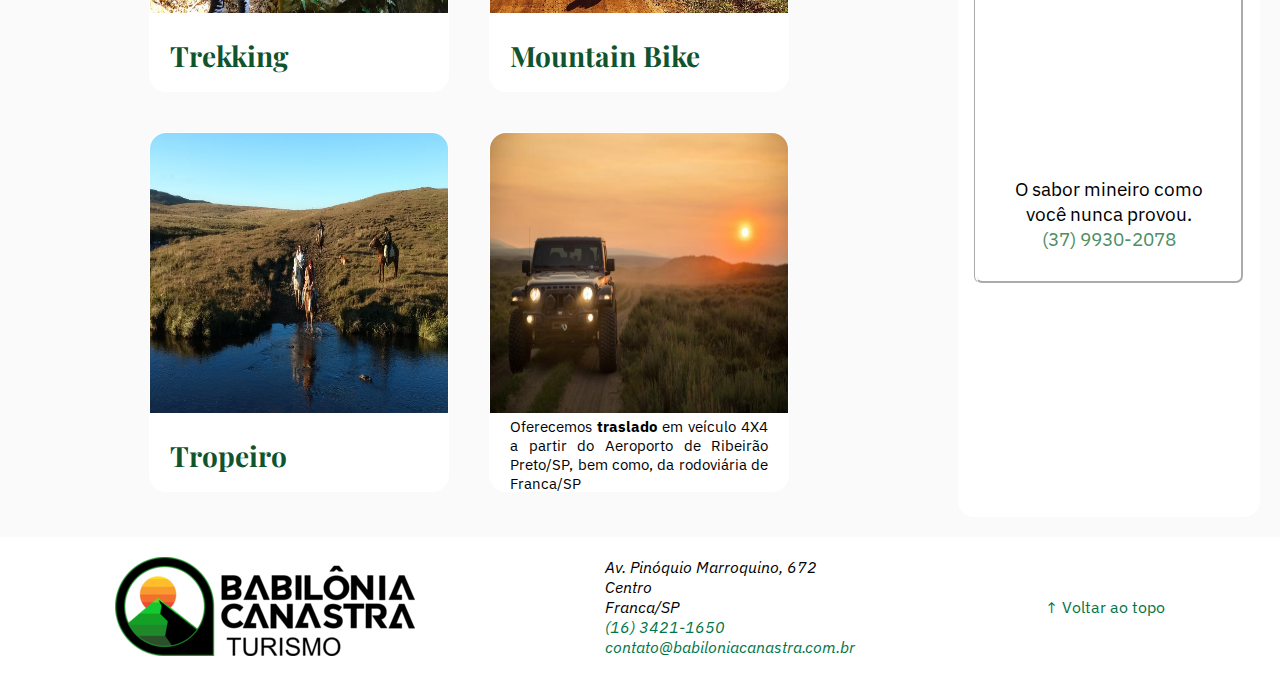
==== commit 470d11ab: "correção sintaxe frase do card" ====
--- a/index.html
+++ b/index.html
@@ -135,7 +135,7 @@
             <article>
                 <h1>Pousada Pingo de Ouro</h1>
                 <img src="img/pousada_serra.jpg" alt="Pousada pingo de ouro">
-                <p>Estadiando a mais de 80 anos</p>
+                <p>Estadiando há mais de 80 anos</p>
                 <p><a href="tel:+55373350-4922">(37) 3350-4922</a></p>
             </article>
             <article>
